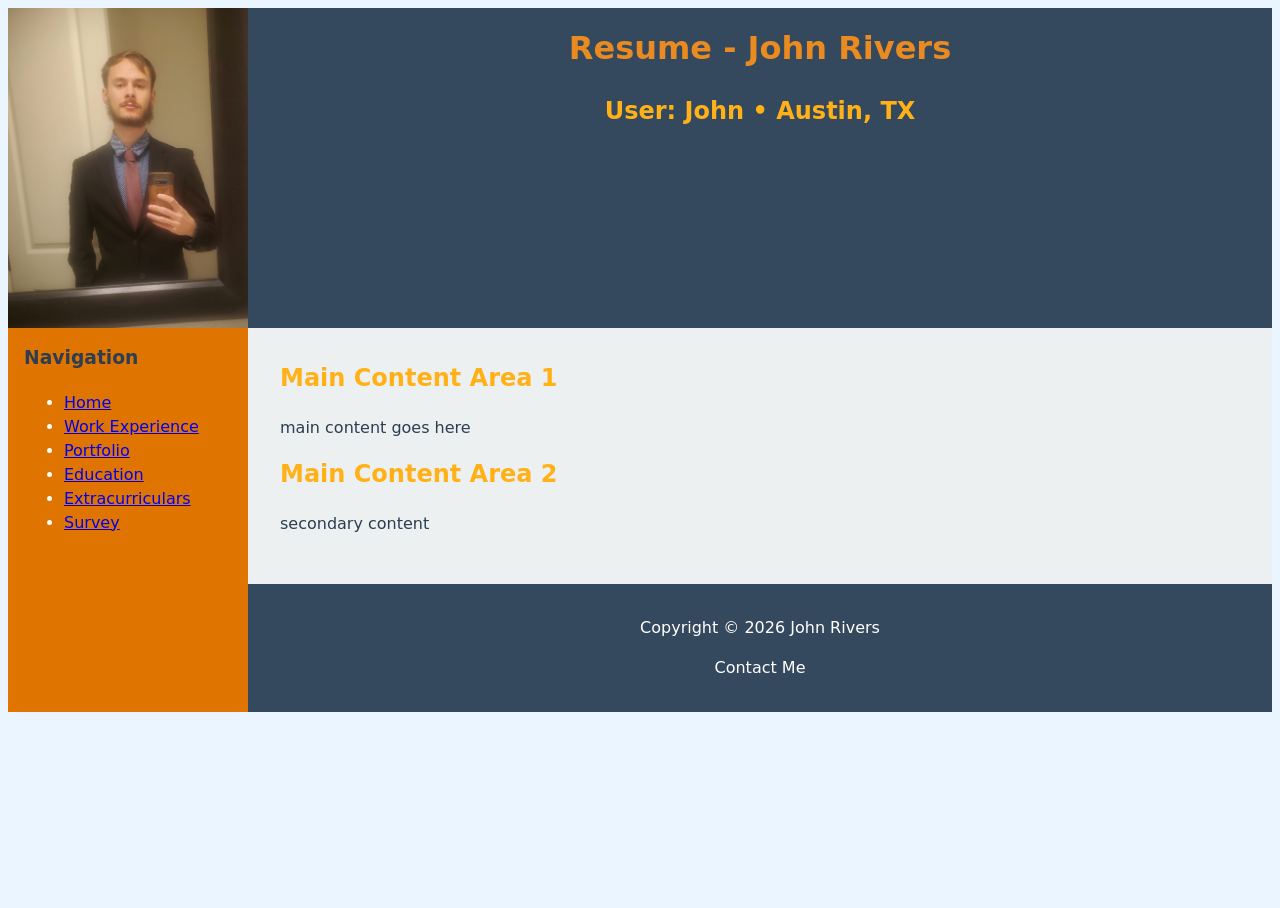
==== home.html @ c3f3d863 "Add files via upload" ====
<!DOCTYPE html>
<html lang="en">
<head>
  <meta charset="utf-8">
  <title>JR Resume :: Home</title>
  <meta name="viewport" content="width=device-width, initial-scale=1.0">
  <link rel="stylesheet" href="format.css">
  
</head>

<body><div class="container">    

<header>
    <h1>Resume - John Rivers</h1>
    <h2>User: John • Austin, TX</h2>


<nav>
    <a href="home.html">Home</a>&nbsp;&nbsp;
    <a href="Work Experience.html">Work Experience</a>&nbsp;&nbsp;
    <a href="Portfolio.html">Portfolio</a>&nbsp;&nbsp;
    <a href="Education.html">Education</a>&nbsp;&nbsp;
    <a href="Extracurriculars.html">Extracurriculars</a>&nbsp;&nbsp;
    <a href="Survey.html">Survey</a>&nbsp;&nbsp;
</nav>
</header>

<img src="portrait-1.jpg" alt="John Rivers" class="pic">

<div class="sidebar">
    <h3>Navigation</h3>
    <ul>
        <li><a href="home.html">Home</a></li>
        <li><a href="Work Experience.html">Work Experience</a></li>
        <li><a href="Portfolio.html">Portfolio</a></li>
        <li><a href="Education.html">Education</a></li>
        <li><a href="Extracurriculars.html">Extracurriculars</a></li>
        <li><a href="Survey.html">Survey</a></li>
    </ul>
</div>

<main>
    <h2>Main Content Area 1</h2>
    <p>main content goes here</p>

    <h2>Main Content Area 2</h2>
    <p>secondary content</p>
</main>

<footer>
    <p>Copyright &copy; 2026 John Rivers</p>
    <p>Contact Me</p>
</footer>

</body></div></html>
---- format.css ----
:root {
    --color-primary: #e98b20;
    --color-secondary: #ffb117;
    --text: #0f0411;
    --background: #eaf5ff;
    --secondary: #ffb117;
    --accent: #e07400;
    --font-family-base: 'Times New Roman', Times, arial;
    --font-size-base: 16px;
    --line-height-base: 1.5;
    --sidebar-width: 260px;
    --bg-sidebar: #2c3e50;
    --bg-header: #34495e;
    --bg-nav: #e07400;
    --bg-content: #ecf0f1;
    --text-light: white;
    --text-dark: #2c3e50;
}
html, body {
    font-family: var(--font-family-base);
    font-size: var(--font-size-base);
    line-height: var(--line-height-base);
    color: var(--text);
    background-color: var(--background);
    height: 100%;
    font-family: system-ui, -apple-system, sans-serif;
}
header {
    grid-area: header;
    background-color: var(--bg-header);
    color: var(--text-light);
    text-align: center;
    padding: 1em;
}
nav {
    background-color: var(--bg-nav);
    color: var(--text-dark);
    display: flex;
    justify-content: center;
    align-items: center;
    height: 70px;
}
main {
    grid-area: main;
    background-color: var(--bg-content);
    color: var(--text-dark);
    padding: 2em;
}
h1, h2, h3 {
    margin-top: 0;
}
h1 {
    color: var(--color-primary);
}
h2 {
    color: var(--color-secondary);
}
h3 {
    color: var(--text-dark);
}
footer {
    grid-area: footer;
    background-color: var(--bg-header);
    color: var(--text-light);
    text-align: center;
    padding: 1em;
}
.container {
    display: grid;
    grid-template-columns: 1fr;
    grid-template-areas:
        "header"
        "nav"
        "main"
        "footer";
}
.sidebar {
    grid-area: sidebar;
    background-color: var(--bg-nav);
    color: var(--text-light);
    display: flex;
    justify-content: center;
    align-items: center;
    height: var(--nav-height);
    padding: 1em;
    display: none; /* hide sidebar by default */
}
.pic {
    display: none;
    width: 100%;
    height: auto;
    object-fit: cover;
}
@media (min-width: 800px) {
    .container {
      grid-template-columns: 240px 1fr;
      grid-template-areas: 
        "pic header"
        "sidebar main"
        "sidebar footer";
    }
    nav {
        display: none; /* hide nav on larger screens */
    }
    .pic {
        display: block; /* show picture on larger screens */
    }
    header {
        background-image: none;
    }
    nav ul{
        flex-direction: column;
        padding-top: 1em;
    }
    .sidebar {
        display: block; /* show sidebar on larger screens */
    }
}
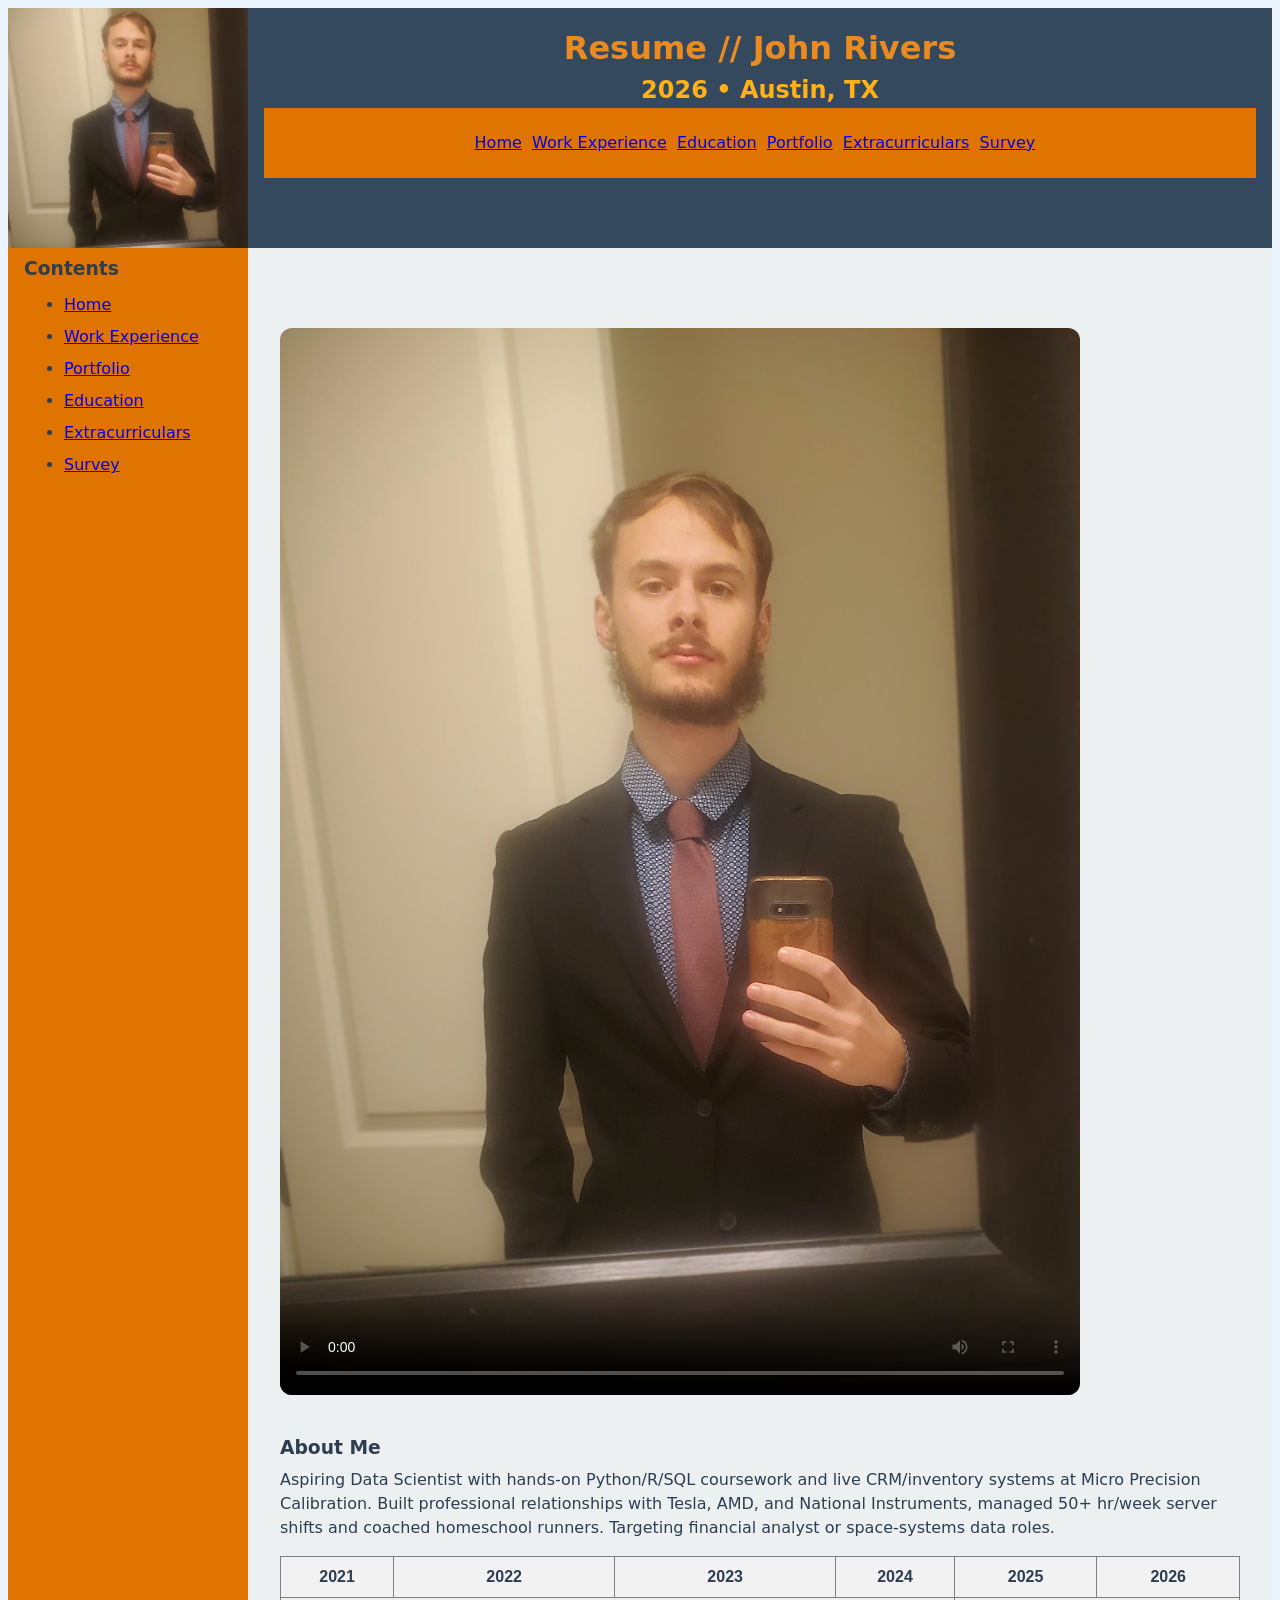
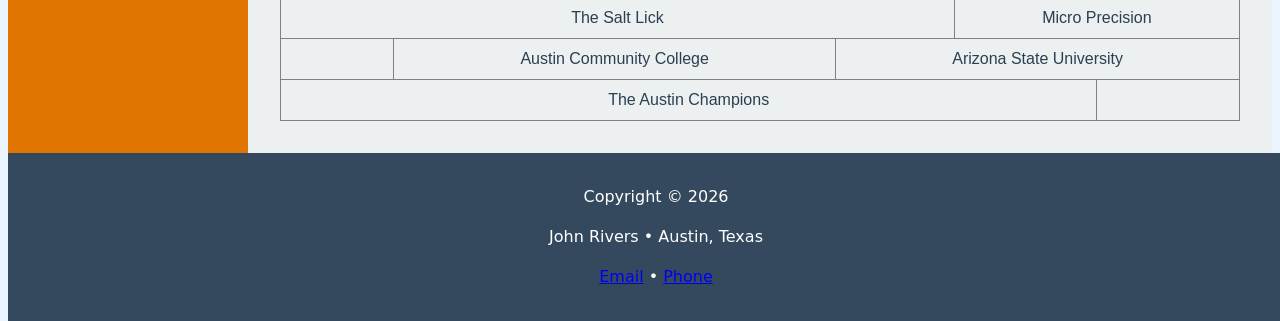
==== commit 1ba6e01e: "Add files via upload" ====
--- a/home.html
+++ b/home.html
@@ -10,25 +10,24 @@
 
 <body><div class="container">    
 
+<img src="portrait-1.jpg" alt="John Rivers" class="pic">
+
 <header>
-    <h1>Resume - John Rivers</h1>
-    <h2>User: John • Austin, TX</h2>
-
+    <h1>Resume // John Rivers</h1>
+    <h2>2026 • Austin, TX</h2>
 
 <nav>
     <a href="home.html">Home</a>&nbsp;&nbsp;
     <a href="Work Experience.html">Work Experience</a>&nbsp;&nbsp;
+    <a href="Education.html">Education</a>&nbsp;&nbsp;
     <a href="Portfolio.html">Portfolio</a>&nbsp;&nbsp;
-    <a href="Education.html">Education</a>&nbsp;&nbsp;
     <a href="Extracurriculars.html">Extracurriculars</a>&nbsp;&nbsp;
     <a href="Survey.html">Survey</a>&nbsp;&nbsp;
 </nav>
 </header>
 
-<img src="portrait-1.jpg" alt="John Rivers" class="pic">
-
 <div class="sidebar">
-    <h3>Navigation</h3>
+    <h3>Contents</h3>
     <ul>
         <li><a href="home.html">Home</a></li>
         <li><a href="Work Experience.html">Work Experience</a></li>
@@ -40,16 +39,63 @@
 </div>
 
 <main>
-    <h2>Main Content Area 1</h2>
-    <p>main content goes here</p>
 
-    <h2>Main Content Area 2</h2>
-    <p>secondary content</p>
+<br>
+<br>
+
+<div class="video-container">
+    <video controls preload="metadata" poster="portrait-1.jpg">
+      <source src="vid-intro.mp4" type="video/mp4">
+      <div class="fallback">
+        Your browser does not support the video tag.<br>
+        <a href="vid-intro.mp4" download>Download the video</a>
+      </div>
+    </video>
+</div>
+
+<br>
+<br>
+
+    <h3>About Me</h3>
+    <p>Aspiring Data Scientist with hands-on Python/R/SQL coursework and live CRM/inventory systems at Micro Precision Calibration. Built professional relationships with Tesla, AMD, and National Instruments, managed 50+ hr/week server shifts and coached homeschool runners. Targeting financial analyst or space-systems data roles.</p>
+
+<table border="1" cellpadding="8" cellspacing="0" style="border-collapse: collapse; font-family: Arial, sans-serif;">
+  <thead>
+    <tr style="background-color: #f2f2f2;">
+      <th>2021</th>
+      <th>2022</th>
+      <th>2023</th>
+      <th>2024</th>
+      <th>2025</th>
+      <th>2026</th>
+    </tr>
+  </thead>
+  <tbody>
+    <tr>
+        <td colspan = "4">The Salt Lick</td>
+        <td colspan = "2">Micro Precision</td>
+    </tr>
+    <tr>
+        <td></td>
+        <td colspan = "2">Austin Community College</td>
+        <td colspan = "3">Arizona State University</td>
+    </tr>
+    <tr>
+        <td colspan = "5">The Austin Champions</td>
+        <td></td>
+    </tr>
+
+  </tbody>
+</table>
 </main>
 
 <footer>
-    <p>Copyright &copy; 2026 John Rivers</p>
-    <p>Contact Me</p>
+    <p>Copyright &copy; 2026</p>
+    <p>John Rivers • Austin, Texas</p>
+  <p>
+    <a href="mailto:jrive211@asu.edu">Email</a> • 
+    <a href="tel:+19163657485">Phone</a>
+  </p>
 </footer>
 
 </body></div></html>
--- a/format.css
+++ b/format.css
@@ -23,10 +23,10 @@
     color: var(--text);
     background-color: var(--background);
     height: 100%;
-    font-family: system-ui, -apple-system, sans-serif;
+    font-family: system-ui, sans-serif;
 }
 header {
-    grid-area: header;
+    
     background-color: var(--bg-header);
     color: var(--text-light);
     text-align: center;
@@ -41,13 +41,17 @@
     height: 70px;
 }
 main {
-    grid-area: main;
+    
     background-color: var(--bg-content);
     color: var(--text-dark);
     padding: 2em;
 }
+p {
+    line-height: 1.5;
+}
 h1, h2, h3 {
     margin-top: 0;
+    margin-bottom: 0;
 }
 h1 {
     color: var(--color-primary);
@@ -57,13 +61,17 @@
 }
 h3 {
     color: var(--text-dark);
+    line-height: .5;
+    margin-bottom: 8px;
 }
 footer {
-    grid-area: footer;
     background-color: var(--bg-header);
     color: var(--text-light);
     text-align: center;
     padding: 1em;
+    width: 100%;
+    grid-column: 1 / -1;
+    height: min-content;
 }
 .container {
     display: grid;
@@ -75,9 +83,9 @@
         "footer";
 }
 .sidebar {
-    grid-area: sidebar;
+
     background-color: var(--bg-nav);
-    color: var(--text-light);
+    color: var(--text-dark);
     display: flex;
     justify-content: center;
     align-items: center;
@@ -87,32 +95,94 @@
 }
 .pic {
     display: none;
-    width: 100%;
-    height: auto;
+    width: 240px;
+    height: 240px;
     object-fit: cover;
 }
+.video-container {
+      max-width: 800px;
+      width: 100%;
+      background: var(--bg-content);
+      border-radius: 12px;
+      overflow: hidden;
+    }
+video {
+      width: 100%;
+      height: auto;
+      display: block;
+      align-self: center;
+    }
+.window {
+    max-width: 1200px;
+    margin: 0 auto;
+    border: 2px solid var(--color-primary);
+    border-radius: 8px;
+    overflow: hidden;
+}
+iframe {
+    width: 100%;
+    height: 80vh;          /* ≈ 80% of viewport height */
+    border: none;
+}
+table {
+    width: 100%;
+    border-collapse: collapse;
+    margin-top: 1em;
+}
+table thead {
+    color: var(--text-dark);
+}
+table td, table th{
+    text-align: center;
+}
+.survey-container {
+      background: white;
+      max-width: 500px;
+      width: 100%;
+      padding: 32px;
+      border-radius: 12px;
+    }
+.subtitle {
+      color: var(--text-dark);
+      text-align: center;
+      margin-bottom: 32px;
+      font-size: 1rem;
+    }
+.form-group {
+      margin-bottom: 24px;
+    }
+label {
+      display: block;
+      margin-bottom: 8px;
+      font-weight: 600;
+      color: var(--text-dark);
+    }
 @media (min-width: 800px) {
     .container {
       grid-template-columns: 240px 1fr;
       grid-template-areas: 
         "pic header"
+        "sidebar nav"
         "sidebar main"
-        "sidebar footer";
-    }
-    nav {
-        display: none; /* hide nav on larger screens */
+        "footer footer";
     }
     .pic {
         display: block; /* show picture on larger screens */
+        width: 100%;
     }
     header {
         background-image: none;
+        height: auto;
     }
     nav ul{
         flex-direction: column;
         padding-top: 1em;
     }
     .sidebar {
-        display: block; /* show sidebar on larger screens */
+        line-height: 2;
+        display: block
+    }
+    footer{
+        width: 100%;
     }
 }
